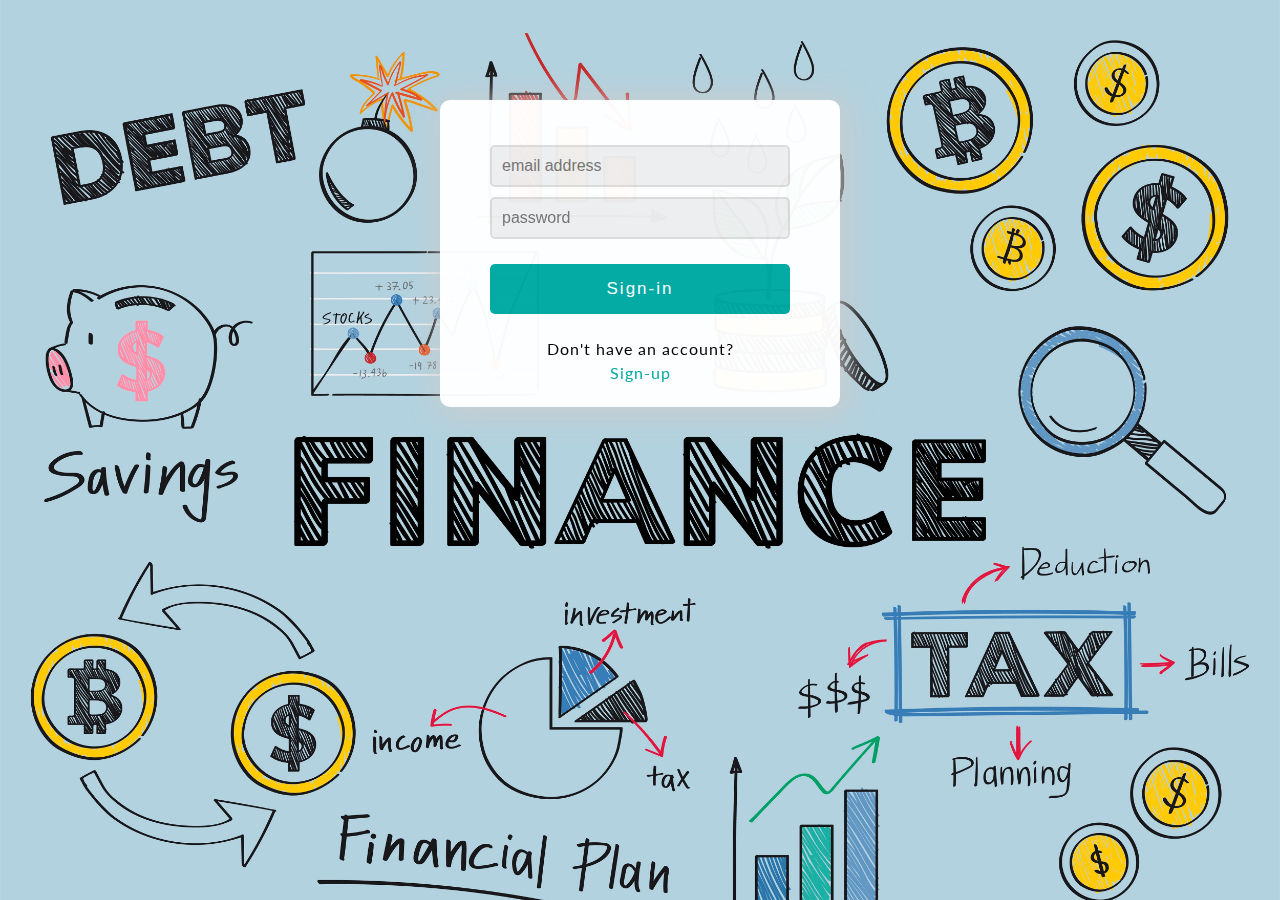
==== index.html @ 37a6a560 "files added to new repository on github" ====
<!DOCTYPE html>
<html lang="en">
<head>

	<meta charset="utf-8">
	<title>Personal Finance</title>
	<meta name="description" content="Control of personal finances">
	<meta name="keywords" content="finance, budget, savings, income, expense">
	<meta name="author" content="Adam Poplawski">
	
	<meta http-equiv="X-Ua-Compatible" content="IE=edge">
	
	<link rel="stylesheet" href="main.css">

	<link href='http://fonts.googleapis.com/css?family=Lato:400,700&subset=latin,latin-ext' rel='stylesheet' type='text/css'>
	<link href="https://fonts.googleapis.com/css2?family=Roboto&display=swap" rel="stylesheet">
	
	<!--[if lt IE 9]>
	<script src="//cdnjs.cloudflare.com/ajax/libs/html5shiv/3.7.3/html5shiv.min.js"></script>
	<![endif]-->
	
</head>

<body>

	<div id="login_container">
	
		<main>
	
			<article>
		
				
				<form>
			
					<input type="email" placeholder="email address" onfocus="this.placeholder=''" onblur="this.placeholder='email address'" >
			
					<input type="password" placeholder="password" onfocus="this.placeholder=''" onblur="this.placeholder='password'" >
			
					<input type="submit" value="Sign-in">  
			
				</form>
				
			
			</article>
		    
			<footer>
				
				<div id="account_check"> Don't have an account? </div>
				<div id="sign_up"><a href="sign_up.html"> Sign-up </a></div>
				
			</footer>
		</main>
	</div>
</body>
</html>
---- main.css ----
body
{
	background-image: url("img/background.jpg");
	background-size: cover; 
	font-size: 20px;
	font-family: 'Roboto', sans-serif;
}

#login_container
{
	background-color: white;
	border-radius: 10px;
	width: 300px;
	padding: 50px;
	padding-top: 35px;
	padding-bottom: 25px;
	margin-left: auto;
	margin-right: auto;
	margin-top: 100px;
	-webkit-box-shadow: 3px 3px 30px 5px rgba(204,204,204,0.9);
	-moz-box-shadow: 3px 3px 30px 5px rgba(204,204,204,0.9);
	box-shadow: 3px 3px 30px 5px rgba(204,204,204,0.9);
	opacity: 0.98;
}

#signup_container
{
	background-color: white;
	border-radius: 10px;
	width: 300px;
	padding: 50px;
	padding-top: 30px;
	margin-left: auto;
	margin-right: auto;
	margin-top: 100px;
	-webkit-box-shadow: 3px 3px 30px 5px rgba(204,204,204,0.9);
	-moz-box-shadow: 3px 3px 30px 5px rgba(204,204,204,0.9);
	box-shadow: 3px 3px 30px 5px rgba(204,204,204,0.9);
	opacity: 0.98;
}

#main_menu_container
{
	background-color: white;
	border-radius: 10px;
	width: 300px;
	padding: 60px;
	padding-top: 30px;
	margin-left: auto;
	margin-right: auto;
	margin-top: 100px;
	-webkit-box-shadow: 3px 3px 30px 5px rgba(204,204,204,0.9);
	-moz-box-shadow: 3px 3px 30px 5px rgba(204,204,204,0.9);
	box-shadow: 3px 3px 30px 5px rgba(204,204,204,0.9);
	opacity: 0.98;
}

#incomes_container
{
	background-color: #22bbb4;
	border-radius: 10px;
	width: 300px;
	padding: 40px;
	padding-top: 30px;
	margin-left: auto;
	margin-right: auto;
	margin-top: 100px;
	-webkit-box-shadow: 3px 3px 30px 5px rgba(204,204,204,0.9);
	-moz-box-shadow: 3px 3px 30px 5px rgba(204,204,204,0.9);
	box-shadow: 3px 3px 30px 5px rgba(204,204,204,0.9);
	opacity: 0.98;
}

#expenses_container
{
	background-color: #22bbb4;
	border-radius: 10px;
	width: 300px;
	padding: 40px;
	padding-top: 30px;
	margin-left: auto;
	margin-right: auto;
	margin-top: 100px;
	-webkit-box-shadow: 3px 3px 30px 5px rgba(204,204,204,0.9);
	-moz-box-shadow: 3px 3px 30px 5px rgba(204,204,204,0.9);
	box-shadow: 3px 3px 30px 5px rgba(204,204,204,0.9);
	opacity: 0.98;
}

#balance_container
{
	background-color: #22bbb4;
	border-radius: 10px;
	width: 970px;
	padding: 40px;
	padding-top: 30px;
	margin-left: auto;
	margin-right: auto;
	margin-top: 100px;
	-webkit-box-shadow: 3px 3px 30px 5px rgba(204,204,204,0.9);
	-moz-box-shadow: 3px 3px 30px 5px rgba(204,204,204,0.9);
	box-shadow: 3px 3px 30px 5px rgba(204,204,204,0.9);
	opacity: 1;
}

input[type=text],
input[type=email],
input[type=password]
{
	width: 300px;
	background-color: #efefef;
	color: #666;
	border: 2px solid #ddd;
	border-radius: 5px;
	font-size: 16px;
	padding: 10px;
	box-sizing: border-box;
	outline: none;
	margin-top: 10px;
}

input[type=text]:focus,
input[type=email]:focus,
input[type=password]:focus
{
	-webkit-box-shadow: 0px 0px 10px 2px rgba(204,204,204,0.9);
	-moz-box-shadow: 0px 0px 10px 2px rgba(204,204,204,0.9);
	box-shadow: 0px 0px 10px 2px rgba(204,204,204,0.9);
	border: 2px solid #a5cda5;
	background-color: #e9f3e9;
	color: #428c42;
}

input[type=submit]
{
	width: 300px;
	background-color: #00aaa2;
	font-size:17px;
	color: white;
	padding: 15px 10px;
	margin-top: 25px;
	border: none;
	border-radius: 5px;
	cursor: pointer;
	letter-spacing: 2px;
	outline: none;
}

input[type=submit]:focus
{
	-webkit-box-shadow: 0px 0px 15px 5px rgba(204,204,204,0.9);
	-moz-box-shadow: 0px 0px 15px 5px rgba(204,204,204,0.9);
	box-shadow: 0px 0px 15px 5px rgba(204,204,204,0.9);
}

input[type=submit]:hover
{
	background-color: #00bba3;
}

#account_check
{
	font-family: 'Lato', sans-serif;
	margin-top: 25px;
	text-color: #A8A8A8;
	text-align: center;
	font-size: 16px;
	letter-spacing: 1px;
}
#sign_up
{
	font-family: 'Lato', sans-serif;
	margin-top: 5px;
	text-align: center;
	font-size: 16px;
	letter-spacing: 1px;
}

button[class=main_menu]
{
	width: 300px;
	background-color:#00aaa2;
	font-size:16px;
	color: white;
	padding: 15px 10px;
	margin-top: 20px;
	border: none;
	border-radius: 5px;
	cursor: pointer;
	letter-spacing: 2px;
	outline: none;
}

button[class=main_menu]:hover
{
	background-color: #00bba3;
}

#main_menu_action
{
	
	margin-top: 0;
	padding-bottom: 5px;
	padding-top: 5px;
	text-color: black;
	text-align: center;
	font-size: 16px;
	letter-spacing: 1.5px;
}

a
{
	color:#00aaa2;
	text-decoration: none;
}
a:hover
{
	color:#11ccb4;
	text-decoration: none;
}

.balance_summary_action,
.main_menu_action,
.add_expense_action,
.add_income_action
{
	margin-top: 0;
	padding-bottom: 5px;
	padding-top: 5px;
	text-color: black;
	text-align: center;
	font-size: 20px;
	letter-spacing: 1px;
}
.balance_summary_action
{
	font-weight: 600;
}

.balance,
.expense,
.income
{
	font-size: 16px;
	letter-spacing: 1px;
	padding-bottom: 10px;
	font-weight: 400;
}

input[type=number]
{
	width: 150px;
	height: 30px;
	margin-left: 10px;
	background-color: #efefef;
	color: #666;
	border: 2px solid #ddd;
	border-radius: 5px;
	font-size: 16px;
	padding: 5px;
	box-sizing: border-box;
	outline: none;
	margin-top: 10px;
}

input[type=number]:focus
{
	width: 150px;
	height: 30px;
	margin-left: 10px;
	background-color: #fade97;
	color: #666;
	border: 2px solid #ddd;
	border-radius: 5px;
	font-size: 16px;
	padding: 5px;
	box-sizing: border-box;
	outline: none;
	margin-top: 10px;
	-webkit-box-shadow: 0px 10px 13px -7px #000000, 0px 0px 5px 0px rgba(0,0,0,0.5); 
	-moz-box-shadow: 0px 10px 13px -7px #000000, 0px 0px 5px 0px rgba(0,0,0,0.5); 
    box-shadow: 0px 10px 13px -7px #000000, 0px 0px 5px 0px rgba(0,0,0,0.5);
}

input[type=date]
{
	width: 170px;
	height: 30px;
	margin-left: 15px;
	background-color: #efefef;
	color: #666;
	border: 2px solid #ddd;
	border-radius: 5px;
	font-size: 16px;
	padding: 10px;
	box-sizing: border-box;
	outline: none;
	margin-top: 10px;
	font-family: 'Roboto', sans-serif;
}

input[type=date]:focus
{
	width: 170px;
	height: 30px;
	margin-left: 15px;
	background-color: #fade97;
	color: #666;
	border: 2px solid #ddd;
	border-radius: 5px;
	font-size: 16px;
	padding: 10px;
	box-sizing: border-box;
	outline: none;
	margin-top: 10px;
	-webkit-box-shadow: 0px 10px 13px -7px #000000, 0px 0px 5px 0px rgba(0,0,0,0.5); 
	-moz-box-shadow: 0px 10px 13px -7px #000000, 0px 0px 5px 0px rgba(0,0,0,0.5); 
    box-shadow: 0px 10px 13px -7px #000000, 0px 0px 5px 0px rgba(0,0,0,0.5);
	font-family: 'Roboto', sans-serif;
}
.expense_source_frame,
.income_source_frame
{
	padding-top: 10px;
	font-family: 'Roboto', sans-serif;
	font-size: 15px;
	letter-spacing: 1px;
	text-align: center;
}

.expense_source,
.income_source
{
	font-family: 'Roboto', sans-serif;
	font-size: 14px;
	letter-spacing: 1px;
	text-align: left;
}
.comments_frame
{
	margin-top:10px;
	font-family: 'Roboto', sans-serif;
	font-size: 14px;
	letter-spacing: 1px;
	text-align: left;
}
input[class=expense_submit],
input[class=income_submit]
{
	width: 100px;
	background-color: #fc8e3a;
	font-size:16px;
	color: black;
	padding: 15px 10px;
	margin-top: 13px;
	border: 1px solid grey;
	border-radius: 5px;
	cursor: pointer;
	letter-spacing: 2px;
	outline: none;
	margin-left:15px;
	text-align:center;
}
input[class=expense_submit]:hover,
input[class=income_submit]:hover
{
	width: 100px;
	background-color: #d38921;
	font-size:16px;
	color: black;
	padding: 15px 10px;
	margin-top: 13px;
	border: 1px solid grey;
	border-radius: 5px;
	cursor: pointer;
	letter-spacing: 2px;
	outline: none;
	margin-left:15px;
	text-align:center;
}

button[class=expense_submit],
button[class=income_submit]
{
	width: 100px;
	background-color: #fc8e3a;
	font-size:16px;
	color: black;
	padding: 15px 10px;
	margin-top: 13px;
	border: 1px solid grey;
	border-radius: 5px;
	cursor: pointer;
	letter-spacing: 2px;
	outline: none;
	margin-left:30px;
}
button[class=expense_submit]:hover,
button[class=income_submit]:hover
{
	width: 100px;
	background-color: #d38921;
	font-size:16px;
	color: black;
	padding: 15px 10px;
	margin-top: 13px;
	border: 1px solid grey;
	border-radius: 5px;
	cursor: pointer;
	letter-spacing: 2px;
	outline: none;
	margin-left:30px;
}

select	
{
	width: 100px;
	margin-left: 5px;
	border-radius: 5px; 
	background-color:#efefef;
	padding: 2px 0;
}

select:focus
{
	width: 100px;
	margin-left: 5px;
	border-radius: 5px; 
	background-color:#fade97;
	padding: 2px 0;
	-webkit-box-shadow: 0px 10px 13px -7px #000000, 0px 0px 5px 0px rgba(0,0,0,0.5); 
	-moz-box-shadow: 0px 10px 13px -7px #000000, 0px 0px 5px 0px rgba(0,0,0,0.5); 
    box-shadow: 0px 10px 13px -7px #000000, 0px 0px 5px 0px rgba(0,0,0,0.5);
}

.payments
{
	margin-bottom: 10px;
	margin-top: 10px;
}

textarea
{
	border-radius: 5px;
	background-color:#efefef; 
	margin-top:5px;
}

textarea:focus
{
	background-color: #fade99;
	-webkit-box-shadow: 0px 10px 13px -7px #000000, 0px 0px 5px 0px rgba(0,0,0,0.5); 
	-moz-box-shadow: 0px 10px 13px -7px #000000, 0px 0px 5px 0px rgba(0,0,0,0.5); 
    box-shadow: 0px 10px 13px -7px #000000, 0px 0px 5px 0px rgba(0,0,0,0.5);
}
#date_selector
{
	background-color: #efefef;
	width: 160px;
	height: 30px;
	color: #666;
	border: 2px solid #ddd;
	border-radius: 5px;
	font-size: 14px;
	padding: 5px;
	box-sizing: border-box;
	outline: none;
	text-align: center;
}

#date_selector:focus
{
	font-family: 'Roboto', sans-serif;
	background-color: #fade97;
	width: 160px;
	height: 30px;
	color: #666;
	border: 2px solid #ddd;
	border-radius: 5px;
	font-size: 14px;
	padding: 5px;
	box-sizing: border-box;
	outline: none;
	text-align: center;
}
.balance_dates
{
	text-align: center;
	font-size: 16px;
	letter-spacing: 1px;
	padding-bottom: 10px;
	margin-right:20px;
	margin-top: 20px;
}

#expenses_column1,
#expenses_column2,
#incomes_column1,
#incomes_column2
{
	float:left;
	padding-right: 30px;
}

.first_line,
.last_line,
.line
{
	width: 150px;
	height: 20px;
	text-align: left;
	position: center;
	line-height: 30px;
	font-weight: 400;
	font-size: 16px;
	margin-bottom: 2px;
}

.first_line,
.last_line
{
	font-weight: 600;
	margin-top: 10px;
	margin-bottom: 5px;
	font-size: 18px;
	background-color: #11aaa3;
	padding-bottom: 10px;
	padding-left: 5px;
	border-radius: 5px;
}

#expenses_pie_chart,
#incomes_pie_chart
{
	height: 400px; 
	width: 520px;
	margin-left: 345px;
	margin-top: 10px;
}
#balance_comment
{
	text-align: center;
}

p
{
	font-family: 'Roboto', sans-serif;
	font-size: 18px;
}
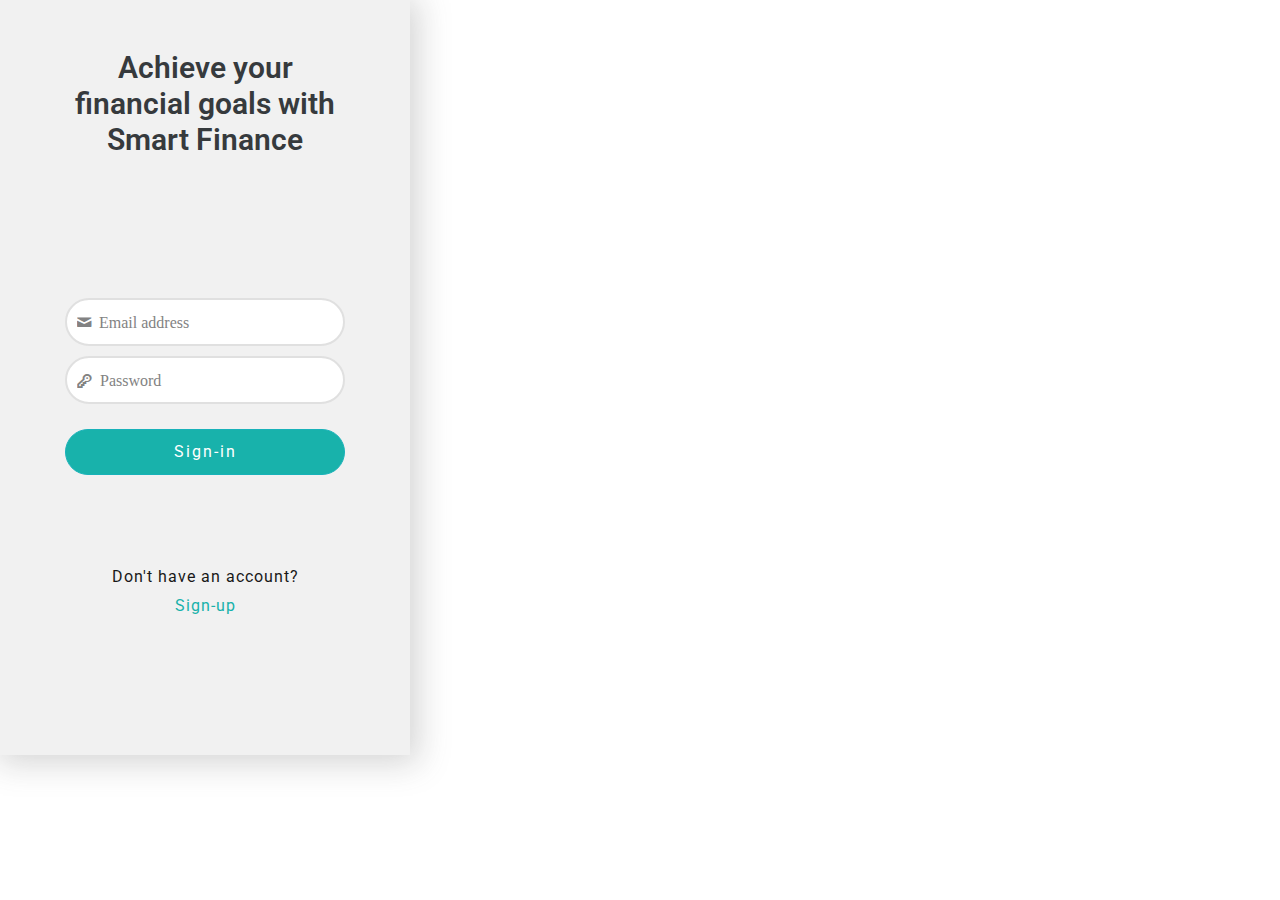
==== commit 72661895: "major project changes and addition of new files to include bootstrap" ====
--- a/index.html
+++ b/index.html
@@ -10,10 +10,11 @@
 	
 	<meta http-equiv="X-Ua-Compatible" content="IE=edge">
 	
-	<link rel="stylesheet" href="main.css">
-
-	<link href='http://fonts.googleapis.com/css?family=Lato:400,700&subset=latin,latin-ext' rel='stylesheet' type='text/css'>
-	<link href="https://fonts.googleapis.com/css2?family=Roboto&display=swap" rel="stylesheet">
+	<link rel="stylesheet" href="css/bootstrap.min.css">
+	<link rel="stylesheet" href="main.css" />
+	<link rel="stylesheet" href="css/lock.css" type="text/css" />
+	
+	<link href="https://fonts.googleapis.com/css2?family=Roboto&display=swap" rel="stylesheet" type='text/css' />
 	
 	<!--[if lt IE 9]>
 	<script src="//cdnjs.cloudflare.com/ajax/libs/html5shiv/3.7.3/html5shiv.min.js"></script>
@@ -23,33 +24,51 @@
 
 <body>
 
-	<div id="login_container">
-	
 		<main>
 	
-			<article>
+			<section class="login_container">
 		
+				<div class="container">
 				
-				<form>
-			
-					<input type="email" placeholder="email address" onfocus="this.placeholder=''" onblur="this.placeholder='email address'" >
-			
-					<input type="password" placeholder="password" onfocus="this.placeholder=''" onblur="this.placeholder='password'" >
-			
-					<input type="submit" value="Sign-in">  
-			
-				</form>
+					<header>
+					
+						<h1> Achieve your financial goals with Smart Finance </h1>
+						
+					</header>
+					
+					<div class="row">
+					
+						<div class="col-md-4">
+						
+							<form>
+							
+								<input type="email" placeholder="&#xe803;  Email address" style="font-family: 'lock';" onfocus="this.placeholder=''" onblur="this.placeholder='&#xe803;   Email address'">
+								<input type="password" placeholder= "&#xe804;  Password" style="font-family: 'lock';" onfocus="this.placeholder=''" onblur="this.placeholder='&#xe804;   Password'" > 
+								<input type="submit" value="Sign-in">
+							
+							</form>
+					
+							<footer>
+						
+								<div id="account_check"> Don't have an account? </div>
+								<div id="sign_up"><a href="sign_up.html"> Sign-up </a></div>
+						
+							</footer>
+						
+						</div>
+						
+					</div>
+					
+				</div>
 				
-			
-			</article>
-		    
-			<footer>
-				
-				<div id="account_check"> Don't have an account? </div>
-				<div id="sign_up"><a href="sign_up.html"> Sign-up </a></div>
-				
-			</footer>
+			</section>
 		</main>
-	</div>
+		
+	<script src="https://code.jquery.com/jquery-3.3.1.slim.min.js" integrity="sha384-q8i/X+965DzO0rT7abK41JStQIAqVgRVzpbzo5smXKp4YfRvH+8abtTE1Pi6jizo" crossorigin="anonymous"></script>
+	
+	<script src="https://cdnjs.cloudflare.com/ajax/libs/popper.js/1.14.3/umd/popper.min.js" integrity="sha384-ZMP7rVo3mIykV+2+9J3UJ46jBk0WLaUAdn689aCwoqbBJiSnjAK/l8WvCWPIPm49" crossorigin="anonymous"></script>
+	
+	<script src="js/bootstrap.min.js"></script>
+	
 </body>
 </html>--- a/main.css
+++ b/main.css
@@ -1,213 +1,200 @@
+body::-webkit-scrollbar
+{
+	width: 12px;
+}
+
+body::-webkit-scrollbar-track
+{
+	background-color: #f0f0f0;
+	-webkit-box-shadow: inset 0 0 5px rgba(0,0,0,0.8);
+}
+
+body::-webkit-scrollbar-thumb
+{
+	background-color: #28b3c9;
+	border-radius: 20px;
+	-webkit-box-shadow: inset 0 0 5px rgba(0,0,0,0.8);
+}
 
 body
 {
-	background-image: url("img/background.jpg");
+	background-image: url("img/coins-grass.jpg");
 	background-size: cover; 
-	font-size: 20px;
 	font-family: 'Roboto', sans-serif;
-}
-
-#login_container
-{
-	background-color: white;
-	border-radius: 10px;
-	width: 300px;
+	font-size: 16px;
+	margin-left: 0 !important;
+	margin-top: 0 !important;
+	margin-bottom: 0 !important;
+	margin-right: 0 !important;
+	height: 100vh;
+	width: 100%;
+	display: table;
+	background-attachment: fixed;
+}
+
+.login_container
+{
+	text-align: center;
+	background-color: #f0f0f0;
+	width: 350px;
 	padding: 50px;
-	padding-top: 35px;
-	padding-bottom: 25px;
+	height: 755px;
+	margin-right: auto;
+	margin-left: auto;
+	box-shadow: 3px 3px 30px 5px rgba(204,204,204,0.9);
+	opacity: 0.98;
+}
+
+.incomes_container
+{
+	background-color: #f0f0f0;
+	border-radius: 10px;
+	width: 400px;
+	min-height: 400px;
+	padding: 50px;
 	margin-left: auto;
 	margin-right: auto;
-	margin-top: 100px;
-	-webkit-box-shadow: 3px 3px 30px 5px rgba(204,204,204,0.9);
-	-moz-box-shadow: 3px 3px 30px 5px rgba(204,204,204,0.9);
+	margin-top: 20px;
 	box-shadow: 3px 3px 30px 5px rgba(204,204,204,0.9);
 	opacity: 0.98;
 }
 
-#signup_container
-{
-	background-color: white;
-	border-radius: 10px;
-	width: 300px;
+.balance_container
+{
+	background-color: #f0f0f0;
+	border-radius: 10px;
+	width: 80%;
+	min-height: 400px;
 	padding: 50px;
-	padding-top: 30px;
 	margin-left: auto;
 	margin-right: auto;
-	margin-top: 100px;
-	-webkit-box-shadow: 3px 3px 30px 5px rgba(204,204,204,0.9);
-	-moz-box-shadow: 3px 3px 30px 5px rgba(204,204,204,0.9);
+	margin-top: 20px;
 	box-shadow: 3px 3px 30px 5px rgba(204,204,204,0.9);
-	opacity: 0.98;
-}
-
-#main_menu_container
-{
-	background-color: white;
-	border-radius: 10px;
-	width: 300px;
-	padding: 60px;
-	padding-top: 30px;
-	margin-left: auto;
-	margin-right: auto;
-	margin-top: 100px;
-	-webkit-box-shadow: 3px 3px 30px 5px rgba(204,204,204,0.9);
-	-moz-box-shadow: 3px 3px 30px 5px rgba(204,204,204,0.9);
-	box-shadow: 3px 3px 30px 5px rgba(204,204,204,0.9);
-	opacity: 0.98;
-}
-
-#incomes_container
-{
-	background-color: #22bbb4;
-	border-radius: 10px;
-	width: 300px;
-	padding: 40px;
-	padding-top: 30px;
-	margin-left: auto;
-	margin-right: auto;
-	margin-top: 100px;
-	-webkit-box-shadow: 3px 3px 30px 5px rgba(204,204,204,0.9);
-	-moz-box-shadow: 3px 3px 30px 5px rgba(204,204,204,0.9);
-	box-shadow: 3px 3px 30px 5px rgba(204,204,204,0.9);
-	opacity: 0.98;
-}
-
-#expenses_container
-{
-	background-color: #22bbb4;
-	border-radius: 10px;
-	width: 300px;
-	padding: 40px;
-	padding-top: 30px;
-	margin-left: auto;
-	margin-right: auto;
-	margin-top: 100px;
-	-webkit-box-shadow: 3px 3px 30px 5px rgba(204,204,204,0.9);
-	-moz-box-shadow: 3px 3px 30px 5px rgba(204,204,204,0.9);
-	box-shadow: 3px 3px 30px 5px rgba(204,204,204,0.9);
-	opacity: 0.98;
-}
-
-#balance_container
-{
-	background-color: #22bbb4;
-	border-radius: 10px;
-	width: 970px;
-	padding: 40px;
-	padding-top: 30px;
-	margin-left: auto;
-	margin-right: auto;
-	margin-top: 100px;
-	-webkit-box-shadow: 3px 3px 30px 5px rgba(204,204,204,0.9);
-	-moz-box-shadow: 3px 3px 30px 5px rgba(204,204,204,0.9);
-	box-shadow: 3px 3px 30px 5px rgba(204,204,204,0.9);
-	opacity: 1;
+	opacity: 0.99;
 }
 
 input[type=text],
 input[type=email],
 input[type=password]
 {
-	width: 300px;
-	background-color: #efefef;
+	width: 220px;
+	background-color: white;
 	color: #666;
 	border: 2px solid #ddd;
-	border-radius: 5px;
-	font-size: 16px;
+	border-radius: 26px;
 	padding: 10px;
 	box-sizing: border-box;
 	outline: none;
 	margin-top: 10px;
+	font-size: 14px;
 }
 
 input[type=text]:focus,
 input[type=email]:focus,
 input[type=password]:focus
 {
-	-webkit-box-shadow: 0px 0px 10px 2px rgba(204,204,204,0.9);
-	-moz-box-shadow: 0px 0px 10px 2px rgba(204,204,204,0.9);
+
 	box-shadow: 0px 0px 10px 2px rgba(204,204,204,0.9);
-	border: 2px solid #a5cda5;
-	background-color: #e9f3e9;
+	border: 2px solid #00aaa2;
+	background-color: #E8F7F6;
 	color: #428c42;
 }
 
+input[type=text]:hover,
+input[type=email]:hover,
+input[type=password]:hover
+{
+	border-color: #00aaa2;
+}
+
+button[class=menu_button]
+{
+	width: 100px;
+	background-color: #f0f0f0;
+	color: #000;
+	border: 2px solid #f0f0f0;
+	cursor: pointer;
+	letter-spacing: 1px;
+	outline: none;
+	font-size: 13px;
+	font-weight: 600;
+	margin-right: 10px;
+	margin-bottom: 6px;
+	padding: 4px;
+	border-bottom-color: #00aab2;
+}
+
+button[class=menu_button]:hover
+{
+	width: 100px;
+	background-color: #f0f0f0;
+	color: #000;
+	border: 2px solid #f0f0f0;
+	cursor: pointer;
+	letter-spacing: 1px;
+	outline: none;
+	font-size: 13px;
+	font-weight: 400;
+	margin-right: 10px;
+	margin-bottom: 6px;
+	padding: 4px;
+	border-bottom-color: #22ccd4;
+}
+
 input[type=submit]
 {
-	width: 300px;
+	width: 220px;
 	background-color: #00aaa2;
-	font-size:17px;
 	color: white;
-	padding: 15px 10px;
+	padding: 10px;
 	margin-top: 25px;
-	border: none;
-	border-radius: 5px;
+	border: 1px solid #00aab2;
+	border-radius: 26px;
 	cursor: pointer;
 	letter-spacing: 2px;
 	outline: none;
+	font-size: 14px;
 }
 
 input[type=submit]:focus
 {
-	-webkit-box-shadow: 0px 0px 15px 5px rgba(204,204,204,0.9);
-	-moz-box-shadow: 0px 0px 15px 5px rgba(204,204,204,0.9);
+
 	box-shadow: 0px 0px 15px 5px rgba(204,204,204,0.9);
 }
 
 input[type=submit]:hover
 {
-	background-color: #00bba3;
+	background-color: #00bbb3;
+	border: 1px solid #007671;
 }
 
 #account_check
 {
-	font-family: 'Lato', sans-serif;
-	margin-top: 25px;
-	text-color: #A8A8A8;
-	text-align: center;
-	font-size: 16px;
-	letter-spacing: 1px;
-}
+	padding-top: 80px;
+	margin-top: 10px;
+	color: black;
+	text-align: center;
+	letter-spacing: 1px;
+	font-size: 14px;
+}
+
 #sign_up
 {
-	font-family: 'Lato', sans-serif;
 	margin-top: 5px;
 	text-align: center;
-	font-size: 16px;
-	letter-spacing: 1px;
-}
-
-button[class=main_menu]
-{
-	width: 300px;
-	background-color:#00aaa2;
-	font-size:16px;
-	color: white;
-	padding: 15px 10px;
-	margin-top: 20px;
-	border: none;
-	border-radius: 5px;
-	cursor: pointer;
-	letter-spacing: 2px;
-	outline: none;
-}
-
-button[class=main_menu]:hover
-{
-	background-color: #00bba3;
-}
-
-#main_menu_action
-{
-	
-	margin-top: 0;
-	padding-bottom: 5px;
-	padding-top: 5px;
-	text-color: black;
-	text-align: center;
-	font-size: 16px;
-	letter-spacing: 1.5px;
-}
+	letter-spacing: 1px;
+	font-size: 14px;
+}
+
+#back_to_home_page
+{
+	padding-top: 60px;
+	margin-top: 5px;
+	text-align: center;
+	letter-spacing: 1px;
+	font-size: 14px;
+}
+
 
 a
 {
@@ -216,342 +203,288 @@
 }
 a:hover
 {
-	color:#11ccb4;
+	color:#00bbb3;
 	text-decoration: none;
-}
-
-.balance_summary_action,
-.main_menu_action,
-.add_expense_action,
-.add_income_action
-{
-	margin-top: 0;
-	padding-bottom: 5px;
-	padding-top: 5px;
-	text-color: black;
-	text-align: center;
-	font-size: 20px;
-	letter-spacing: 1px;
-}
-.balance_summary_action
-{
-	font-weight: 600;
-}
-
-.balance,
-.expense,
-.income
-{
-	font-size: 16px;
-	letter-spacing: 1px;
+	font-weight: 600;
+}
+
+h1
+{
+	margin-bottom: 70px;
+	font-size: 1.5em;
+	font-weight: 600;
+}
+
+button[type=reset]
+{
+	margin-left: 20px;
+	width: 80px;
+}
+
+button[type=submit]:hover
+{
+	background-color: #00bbb3;
+}
+
+@media (min-width: 700px)
+{
+	.login_container
+	{
+		margin-left: 0 !important;
+		margin-right: auto;
+		width: 410px;
+		opacity: 0.9;
+		background-color: #f0f0f0;
+	}
+	
+	.incomes_container
+	{
+		margin-left: auto;
+		margin-right: auto;
+		width: 600px;
+		opacity: 1;
+		background-color: #f0f0f0;
+	}
+	
+	h1
+	{
+		margin-bottom: 130px;
+		font-weight: 600;
+	}
+	
+	body
+	{
+		font-size: 20px;
+	}
+	
+	#account_check,
+	#sign_up,
+	#back_to_home_page,
+	input[type=text],
+	input[type=submit],
+	input[type=email],
+	input[type=password]
+	{
+		width: 280px;
+		font-size: 16px;
+	}
+	
+	button[type=reset]
+	{
+		margin-left: 220px;
+		width: 80px;
+	}	
+	
+}
+
+@media (max-width: 766px)
+{
+	button[class=menu_button],
+	button[class=menu_button]:hover
+	{
+		width: 350px;
+		font-size: 11px;
+	}
+
+}
+@media (min-width: 1300px)
+{
+	button[class=menu_button],
+	button[class=menu_button]:hover
+	{
+		width: 170px;
+		font-size: 14px;
+		margin-left: 35px;
+	}
+
+}
+
+.bg-color
+{
+	background-color: #f0f0f0 !important;	
+}
+
+.btn-color_custom
+{
+	background-color: #00aaa2;
+}
+
+.form-control:focus 
+{
+  box-shadow: inset 0 1px 1px rgba(0, 170, 162, 0.075), 0 0 8px rgba(0, 170, 162, 0.9);
+}
+
+.form-control:hover
+{
+  background: #FFF;
+  color: #000;
+  border-color: #00aaa2;
+}
+
+.navbar-brand
+{
+	font-weight: 700;
+	letter-spacing: 1px;
+}
+
+h4
+{
+	text-align: center;
+	margin-bottom: 20px;
+	font-weight: 600;
+	font-size: 18px;
+	padding: 4px 0;
+	border: 2px solid #00aaa2;
+	border-left-color: #f0f0f0;
+	border-right-color: #f0f0f0;
+	border-top-color: #f0f0f0;
+	
+}	
+.date_range
+{
+	border: 2px solid #5bc0de;
+	background-color: #dddddd;
+	border-radius: 10px;
+	width: 200px;
+	padding: 10px;
+}
+
+.dates_from_to
+{
+	border: 2px solid #5bc0de;
+	background-color: #dddddd;
+	width: 200px;
+	display: inline-block;
+	border-radius: 10px;
+	margin-top: 10px;
+	padding: 10px;
+}
+.incomes_balance
+{
+	border: 2px solid #5bc0de;
+	background-color: #dddddd;
+	width: auto;
+	margin-top: 10px;
+	border-radius: 10px;
 	padding-bottom: 10px;
-	font-weight: 400;
-}
-
-input[type=number]
-{
-	width: 150px;
-	height: 30px;
-	margin-left: 10px;
-	background-color: #efefef;
-	color: #666;
-	border: 2px solid #ddd;
-	border-radius: 5px;
-	font-size: 16px;
-	padding: 5px;
-	box-sizing: border-box;
-	outline: none;
-	margin-top: 10px;
-}
-
-input[type=number]:focus
-{
-	width: 150px;
-	height: 30px;
-	margin-left: 10px;
-	background-color: #fade97;
-	color: #666;
-	border: 2px solid #ddd;
-	border-radius: 5px;
-	font-size: 16px;
-	padding: 5px;
-	box-sizing: border-box;
-	outline: none;
-	margin-top: 10px;
-	-webkit-box-shadow: 0px 10px 13px -7px #000000, 0px 0px 5px 0px rgba(0,0,0,0.5); 
-	-moz-box-shadow: 0px 10px 13px -7px #000000, 0px 0px 5px 0px rgba(0,0,0,0.5); 
-    box-shadow: 0px 10px 13px -7px #000000, 0px 0px 5px 0px rgba(0,0,0,0.5);
-}
-
-input[type=date]
-{
-	width: 170px;
-	height: 30px;
-	margin-left: 15px;
-	background-color: #efefef;
-	color: #666;
-	border: 2px solid #ddd;
-	border-radius: 5px;
-	font-size: 16px;
-	padding: 10px;
-	box-sizing: border-box;
-	outline: none;
-	margin-top: 10px;
-	font-family: 'Roboto', sans-serif;
-}
-
-input[type=date]:focus
-{
-	width: 170px;
-	height: 30px;
-	margin-left: 15px;
-	background-color: #fade97;
-	color: #666;
-	border: 2px solid #ddd;
-	border-radius: 5px;
-	font-size: 16px;
-	padding: 10px;
-	box-sizing: border-box;
-	outline: none;
-	margin-top: 10px;
-	-webkit-box-shadow: 0px 10px 13px -7px #000000, 0px 0px 5px 0px rgba(0,0,0,0.5); 
-	-moz-box-shadow: 0px 10px 13px -7px #000000, 0px 0px 5px 0px rgba(0,0,0,0.5); 
-    box-shadow: 0px 10px 13px -7px #000000, 0px 0px 5px 0px rgba(0,0,0,0.5);
-	font-family: 'Roboto', sans-serif;
-}
-.expense_source_frame,
-.income_source_frame
-{
-	padding-top: 10px;
-	font-family: 'Roboto', sans-serif;
-	font-size: 15px;
-	letter-spacing: 1px;
-	text-align: center;
-}
-
-.expense_source,
-.income_source
-{
-	font-family: 'Roboto', sans-serif;
-	font-size: 14px;
-	letter-spacing: 1px;
-	text-align: left;
-}
-.comments_frame
-{
-	margin-top:10px;
-	font-family: 'Roboto', sans-serif;
-	font-size: 14px;
-	letter-spacing: 1px;
-	text-align: left;
-}
-input[class=expense_submit],
-input[class=income_submit]
-{
-	width: 100px;
-	background-color: #fc8e3a;
-	font-size:16px;
-	color: black;
-	padding: 15px 10px;
-	margin-top: 13px;
-	border: 1px solid grey;
-	border-radius: 5px;
-	cursor: pointer;
-	letter-spacing: 2px;
-	outline: none;
-	margin-left:15px;
-	text-align:center;
-}
-input[class=expense_submit]:hover,
-input[class=income_submit]:hover
-{
-	width: 100px;
-	background-color: #d38921;
-	font-size:16px;
-	color: black;
-	padding: 15px 10px;
-	margin-top: 13px;
-	border: 1px solid grey;
-	border-radius: 5px;
-	cursor: pointer;
-	letter-spacing: 2px;
-	outline: none;
-	margin-left:15px;
-	text-align:center;
-}
-
-button[class=expense_submit],
-button[class=income_submit]
-{
-	width: 100px;
-	background-color: #fc8e3a;
-	font-size:16px;
-	color: black;
-	padding: 15px 10px;
-	margin-top: 13px;
-	border: 1px solid grey;
-	border-radius: 5px;
-	cursor: pointer;
-	letter-spacing: 2px;
-	outline: none;
-	margin-left:30px;
-}
-button[class=expense_submit]:hover,
-button[class=income_submit]:hover
-{
-	width: 100px;
-	background-color: #d38921;
-	font-size:16px;
-	color: black;
-	padding: 15px 10px;
-	margin-top: 13px;
-	border: 1px solid grey;
-	border-radius: 5px;
-	cursor: pointer;
-	letter-spacing: 2px;
-	outline: none;
-	margin-left:30px;
-}
-
-select	
-{
-	width: 100px;
-	margin-left: 5px;
-	border-radius: 5px; 
-	background-color:#efefef;
-	padding: 2px 0;
-}
-
-select:focus
-{
-	width: 100px;
-	margin-left: 5px;
-	border-radius: 5px; 
-	background-color:#fade97;
-	padding: 2px 0;
-	-webkit-box-shadow: 0px 10px 13px -7px #000000, 0px 0px 5px 0px rgba(0,0,0,0.5); 
-	-moz-box-shadow: 0px 10px 13px -7px #000000, 0px 0px 5px 0px rgba(0,0,0,0.5); 
-    box-shadow: 0px 10px 13px -7px #000000, 0px 0px 5px 0px rgba(0,0,0,0.5);
-}
-
-.payments
-{
-	margin-bottom: 10px;
-	margin-top: 10px;
-}
-
-textarea
-{
-	border-radius: 5px;
-	background-color:#efefef; 
-	margin-top:5px;
-}
-
-textarea:focus
-{
-	background-color: #fade99;
-	-webkit-box-shadow: 0px 10px 13px -7px #000000, 0px 0px 5px 0px rgba(0,0,0,0.5); 
-	-moz-box-shadow: 0px 10px 13px -7px #000000, 0px 0px 5px 0px rgba(0,0,0,0.5); 
-    box-shadow: 0px 10px 13px -7px #000000, 0px 0px 5px 0px rgba(0,0,0,0.5);
-}
-#date_selector
-{
-	background-color: #efefef;
-	width: 160px;
-	height: 30px;
-	color: #666;
-	border: 2px solid #ddd;
-	border-radius: 5px;
-	font-size: 14px;
-	padding: 5px;
-	box-sizing: border-box;
-	outline: none;
-	text-align: center;
-}
-
-#date_selector:focus
-{
-	font-family: 'Roboto', sans-serif;
-	background-color: #fade97;
-	width: 160px;
-	height: 30px;
-	color: #666;
-	border: 2px solid #ddd;
-	border-radius: 5px;
-	font-size: 14px;
-	padding: 5px;
-	box-sizing: border-box;
-	outline: none;
-	text-align: center;
-}
-.balance_dates
-{
-	text-align: center;
-	font-size: 16px;
-	letter-spacing: 1px;
+}
+
+.incomes_balance_summary
+{
+	border: 2px solid #5bc0de;
+	background-color: #dddddd;
+	width: auto;
+	margin-top: 10px;
+	border-radius: 10px;
 	padding-bottom: 10px;
-	margin-right:20px;
-	margin-top: 20px;
+}
+
+.expenses_balance
+{
+	border: 2px solid #5bc0de;
+	background-color: #dddddd;
+	width: auto;
+	margin-top: 10px;
+	border-radius: 10px;
+	padding-bottom: 10px;
+	padding-right: 20px;
+}
+
+.expenses_balance_summary
+{
+	border: 2px solid #5bc0de;
+	background-color: #dddddd;
+	width: auto;
+	margin-top: 10px;
+	border-radius: 10px;
+	padding-bottom: 10px;
 }
 
 #expenses_column1,
 #expenses_column2,
-#incomes_column1,
+#incomes_column1
+{
+	display: inline-block;
+	padding-right: 5px;
+	margin-left: 20px;
+	margin-bottom: 10px;
+	margin-top: 5px;
+}
+
 #incomes_column2
 {
-	float:left;
-	padding-right: 30px;
-}
-
-.first_line,
-.last_line,
+	display: inline-block;
+	margin-bottom: 10px;
+	
+}
+
 .line
 {
-	width: 150px;
-	height: 20px;
+	width: auto;
+	height: 25px;
 	text-align: left;
-	position: center;
-	line-height: 30px;
 	font-weight: 400;
-	font-size: 16px;
+	font-size: 14px;
 	margin-bottom: 2px;
+	margin-left: 6px;
+	
 }
 
 .first_line,
 .last_line
 {
-	font-weight: 600;
-	margin-top: 10px;
+	width: auto;
+	height: 25px;
+	text-align: left;
+	font-weight: 600;
 	margin-bottom: 5px;
+	font-size: 16px;
+	padding-bottom: 25px;
+	padding-left: 10px;
+	padding-right: 15px;
+	border-radius: 5px;
+}
+
+h3
+{
+	text-align: center;
+	margin: 10px;
+	font-weight: 600;
 	font-size: 18px;
-	background-color: #11aaa3;
+}
+
+#incomes_pie_chart,
+#expenses_pie_chart
+{ 
+	margin-left: auto;
+	margin-right: auto;
+	height: 300px; 
+	min-width: 330px;
+	padding-top: 10px;
 	padding-bottom: 10px;
-	padding-left: 5px;
-	border-radius: 5px;
-}
-
-#expenses_pie_chart,
-#incomes_pie_chart
-{
-	height: 400px; 
-	width: 520px;
-	margin-left: 345px;
-	margin-top: 10px;
-}
-#balance_comment
-{
-	text-align: center;
-}
-
-p
-{
-	font-family: 'Roboto', sans-serif;
-	font-size: 18px;
-}
-
-
-
-
-
-
-
+}
+
+.form-group
+{
+	font-size: 16px;
+	font-weight: 600;
+	font-family: Roboto;
+}
+
+.navbar-toggler:hover
+{
+	background-color: #dddddd;
+}
+
+.modal-title
+{
+	font-family: Roboto;
+	font-size: 16px;
+	font-weight: 600;
+}
+
+button[type=button]
+{
+	font-family: Roboto;
+	font-size: 16px;
+}--- a/css/lock.css
+++ b/css/lock.css
@@ -0,0 +1,69 @@
+@font-face {
+  font-family: 'lock';
+  src: url('../font/lock.eot?63811573');
+  src: url('../font/lock.eot?63811573#iefix') format('embedded-opentype'),
+       url('../font/lock.woff2?63811573') format('woff2'),
+       url('../font/lock.woff?63811573') format('woff'),
+       url('../font/lock.ttf?63811573') format('truetype'),
+       url('../font/lock.svg?63811573#lock') format('svg');
+  font-weight: normal;
+  font-style: normal;
+}
+/* Chrome hack: SVG is rendered more smooth in Windozze. 100% magic, uncomment if you need it. */
+/* Note, that will break hinting! In other OS-es font will be not as sharp as it could be */
+/*
+@media screen and (-webkit-min-device-pixel-ratio:0) {
+  @font-face {
+    font-family: 'lock';
+    src: url('../font/lock.svg?63811573#lock') format('svg');
+  }
+}
+*/
+ 
+ [class^="icon-"]:before, [class*=" icon-"]:before {
+  font-family: "lock";
+  font-style: normal;
+  font-weight: normal;
+  speak: never;
+ 
+  display: inline-block;
+  text-decoration: inherit;
+  width: 1em;
+  margin-right: .2em;
+  text-align: center;
+  /* opacity: .8; */
+ 
+  /* For safety - reset parent styles, that can break glyph codes*/
+  font-variant: normal;
+  text-transform: none;
+ 
+  /* fix buttons height, for twitter bootstrap */
+  line-height: 1em;
+ 
+  /* Animation center compensation - margins should be symmetric */
+  /* remove if not needed */
+  margin-left: .2em;
+ 
+  /* you can be more comfortable with increased icons size */
+  /* font-size: 120%; */
+ 
+  /* Font smoothing. That was taken from TWBS */
+  -webkit-font-smoothing: antialiased;
+  -moz-osx-font-smoothing: grayscale;
+ 
+  /* Uncomment for 3D effect */
+  /* text-shadow: 1px 1px 1px rgba(127, 127, 127, 0.3); */
+}
+ 
+.icon-user:before { content: '\e800'; } /* '' */
+.icon-graduation-cap:before { content: '\e801'; } /* '' */
+.icon-key:before { content: '\e802'; } /* '' */
+.icon-mail:before { content: '\e803'; } /* '' */
+.icon-key-1:before { content: '\e804'; } /* '' */
+.icon-key-inv:before { content: '\e805'; } /* '' */
+.icon-twitter:before { content: '\f099'; } /* '' */
+.icon-facebook:before { content: '\f09a'; } /* '' */
+.icon-gplus:before { content: '\f0d5'; } /* '' */
+.icon-mail-alt:before { content: '\f0e0'; } /* '' */
+.icon-laptop:before { content: '\f109'; } /* '' */
+.icon-youtube:before { content: '\f167'; } /* '' */